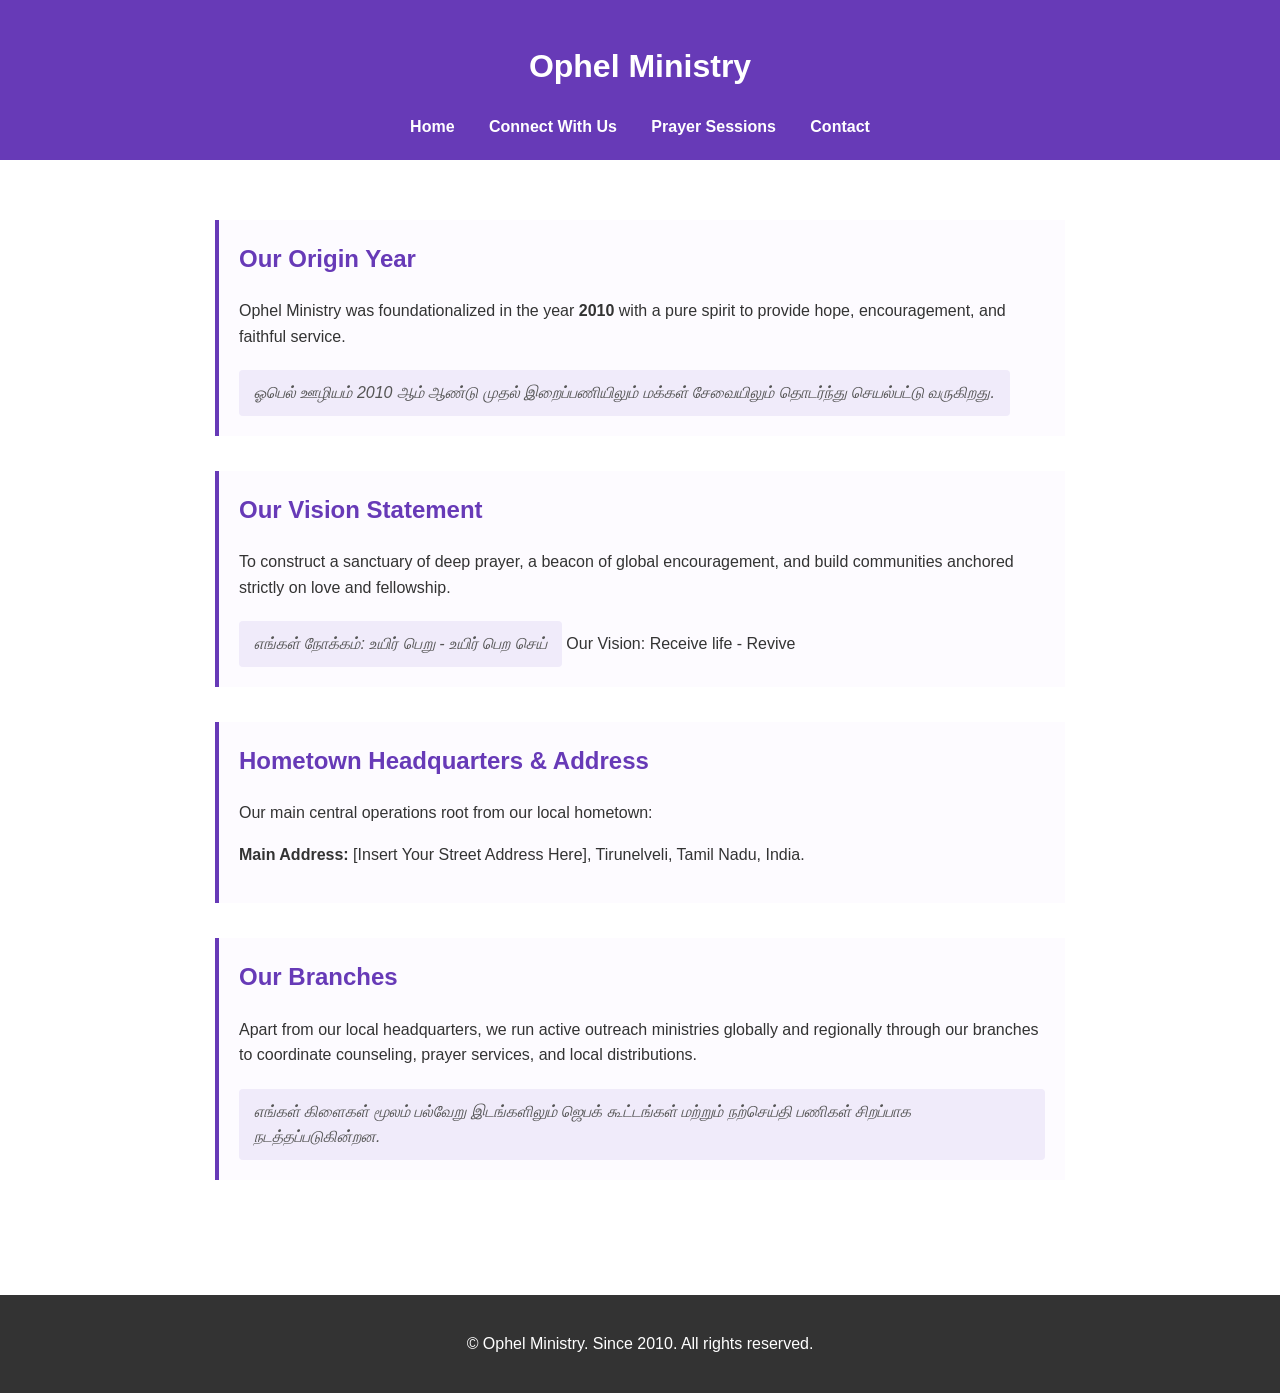
==== About.html @ 7c68d787 "Update About.html" ====
<!DOCTYPE html>
<html lang="en">
<head>
    <meta charset="UTF-8">
    <meta name="viewport" content="width=device-width, initial-scale=1.0">
    <title>About Us - Ophel Ministry</title>
    <style>
        body { font-family: 'Segoe UI', Arial, sans-serif; line-height: 1.6; margin: 0; padding: 0; color: #333; background: #fff; }
        header { background: #673ab7; color: #fff; padding: 20px; text-align: center; }
        nav a { color: #fff; margin: 0 15px; text-decoration: none; font-weight: bold; }
        .container { max-width: 850px; margin: 40px auto; padding: 20px; }
        .section-block { margin-bottom: 35px; padding: 20px; border-left: 4px solid #673ab7; background: #fdfbff; }
        h2 { color: #673ab7; margin-top: 0; }
        .tamil-text { font-family: 'Noto Sans Tamil', 'Arial Unicode MS', sans-serif; color: #555; background: #f0ebfa; padding: 10px 15px; border-radius: 4px; font-style: italic; display: inline-block; margin-top: 5px; }
        footer { text-align: center; padding: 20px; background: #333; color: #fff; margin-top: 60px; }
    </style>
</head>
<body>

    <header>
        <h1>Ophel Ministry</h1>
        <nav>
            <a href="index.html">Home</a>
            <a href="connect.html">Connect With Us</a>
            <a href="prayer.html">Prayer Sessions</a>
            <a href="contact.html">Contact</a>
        </nav>
    </header>

    <div class="container">
        <div class="section-block">
            <h2>Our Origin Year</h2>
            <p>Ophel Ministry was foundationalized in the year <strong>2010</strong> with a pure spirit to provide hope, encouragement, and faithful service.</p>
            <span class="tamil-text">ஓபெல் ஊழியம் 2010 ஆம் ஆண்டு முதல் இறைப்பணியிலும் மக்கள் சேவையிலும் தொடர்ந்து செயல்பட்டு வருகிறது.</span>
        </div>

        <div class="section-block">
            <h2>Our Vision Statement</h2>
            <p>To construct a sanctuary of deep prayer, a beacon of global encouragement, and build communities anchored strictly on love and fellowship.</p>
            <span class="tamil-text">எங்கள் நோக்கம்: உயிர் பெறு - உயிர் பெற செய்</span>
            <span class="Eng-text">Our Vision: Receive life - Revive</span>
        </div>

        <div class="section-block">
            <h2>Hometown Headquarters & Address</h2>
            <p>Our main central operations root from our local hometown:</p>
            <p><strong>Main Address:</strong> [Insert Your Street Address Here], Tirunelveli, Tamil Nadu, India.</p>
        </div>

        <div class="section-block">
            <h2>Our Branches</h2>
            <p>Apart from our local headquarters, we run active outreach ministries globally and regionally through our branches to coordinate counseling, prayer services, and local distributions.</p>
            <span class="tamil-text">எங்கள் கிளைகள் மூலம் பல்வேறு இடங்களிலும் ஜெபக் கூட்டங்கள் மற்றும் நற்செய்தி பணிகள் சிறப்பாக நடத்தப்படுகின்றன.</span>
        </div>
    </div>

    <footer>
        <p>&copy; Ophel Ministry. Since 2010. All rights reserved.</p>
    </footer>

</body>
</html>
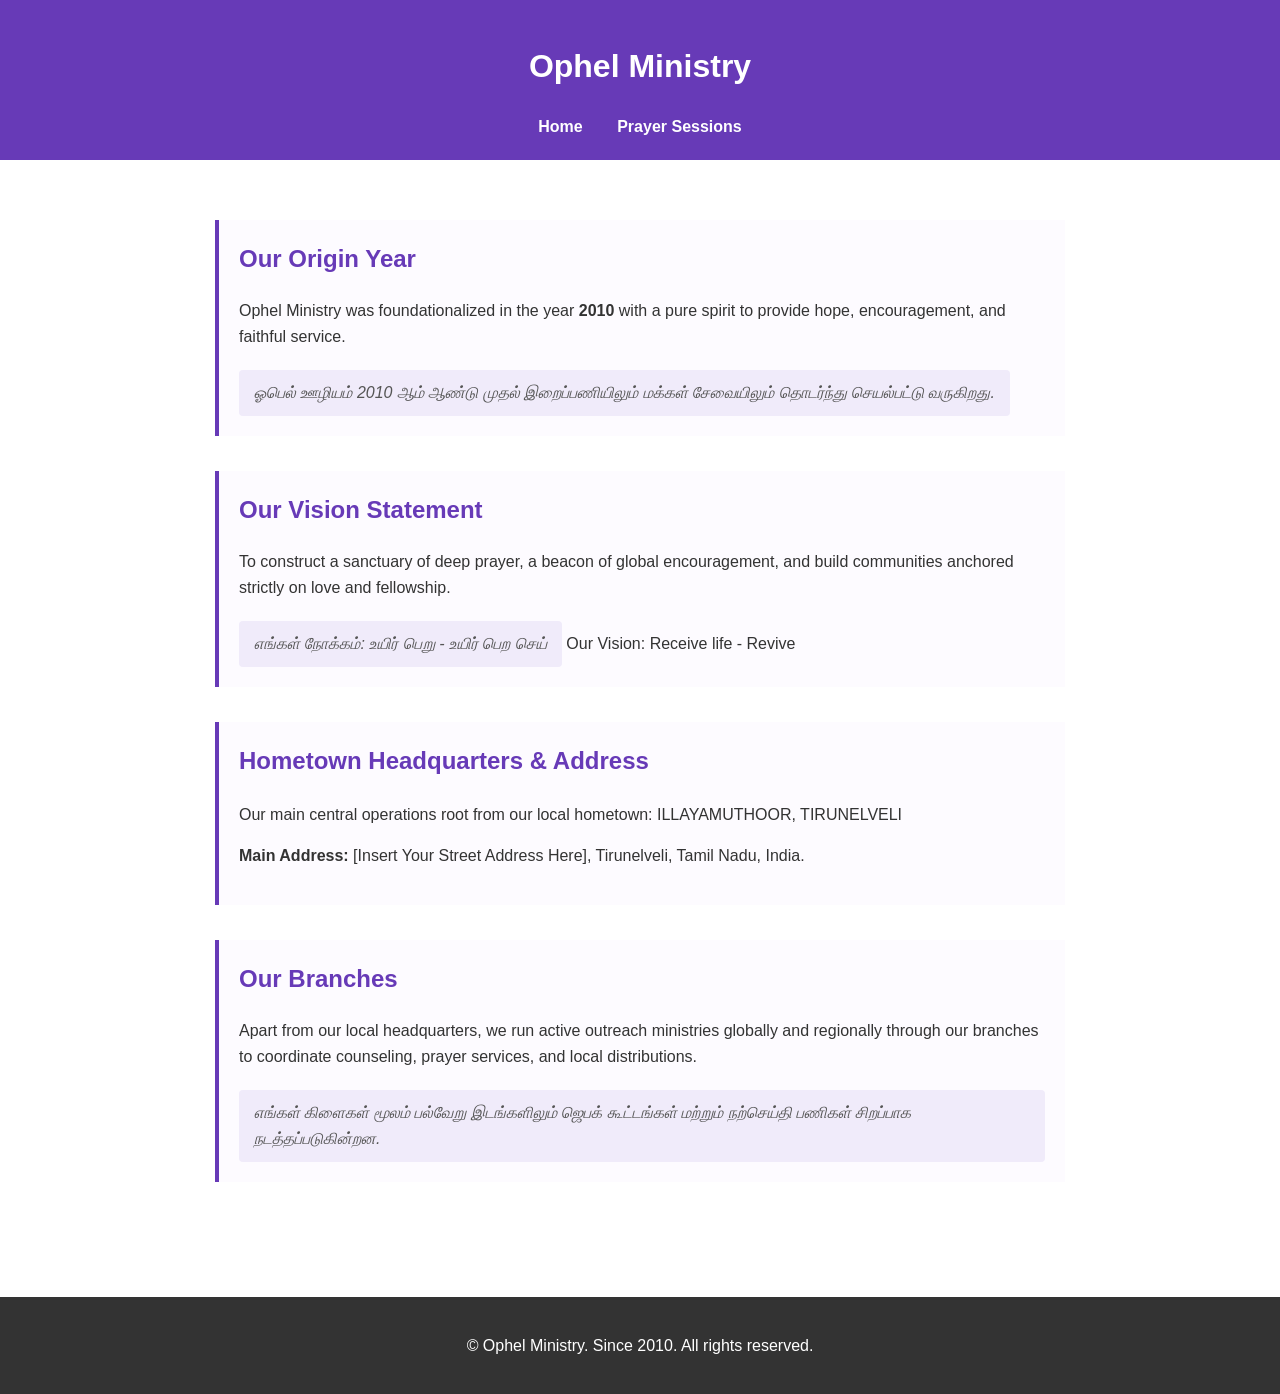
==== commit 60961d74: "Update About.html" ====
--- a/About.html
+++ b/About.html
@@ -21,9 +21,8 @@
         <h1>Ophel Ministry</h1>
         <nav>
             <a href="index.html">Home</a>
-            <a href="connect.html">Connect With Us</a>
+        
             <a href="prayer.html">Prayer Sessions</a>
-            <a href="contact.html">Contact</a>
         </nav>
     </header>
 
@@ -43,7 +42,8 @@
 
         <div class="section-block">
             <h2>Hometown Headquarters & Address</h2>
-            <p>Our main central operations root from our local hometown:</p>
+            <h1></h1>
+            <p>Our main central operations root from our local hometown: ILLAYAMUTHOOR, TIRUNELVELI</p>
             <p><strong>Main Address:</strong> [Insert Your Street Address Here], Tirunelveli, Tamil Nadu, India.</p>
         </div>
 
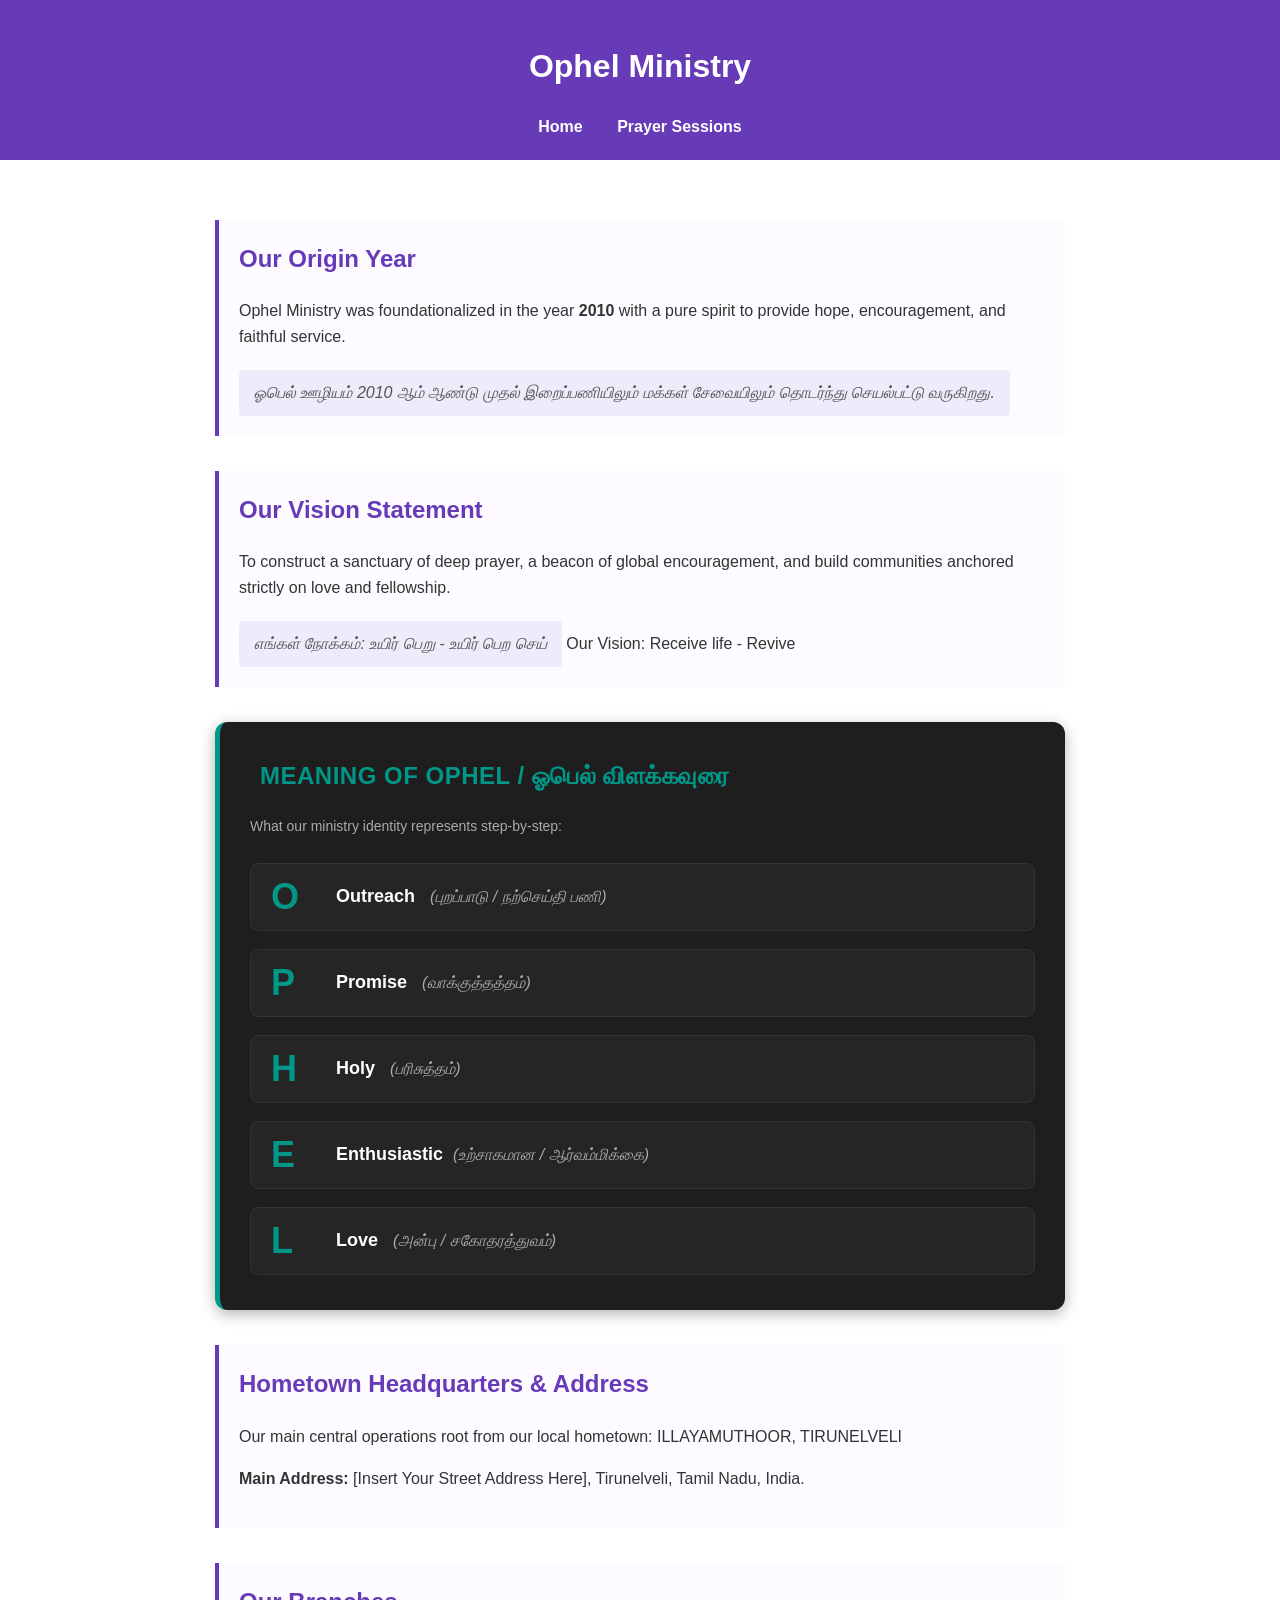
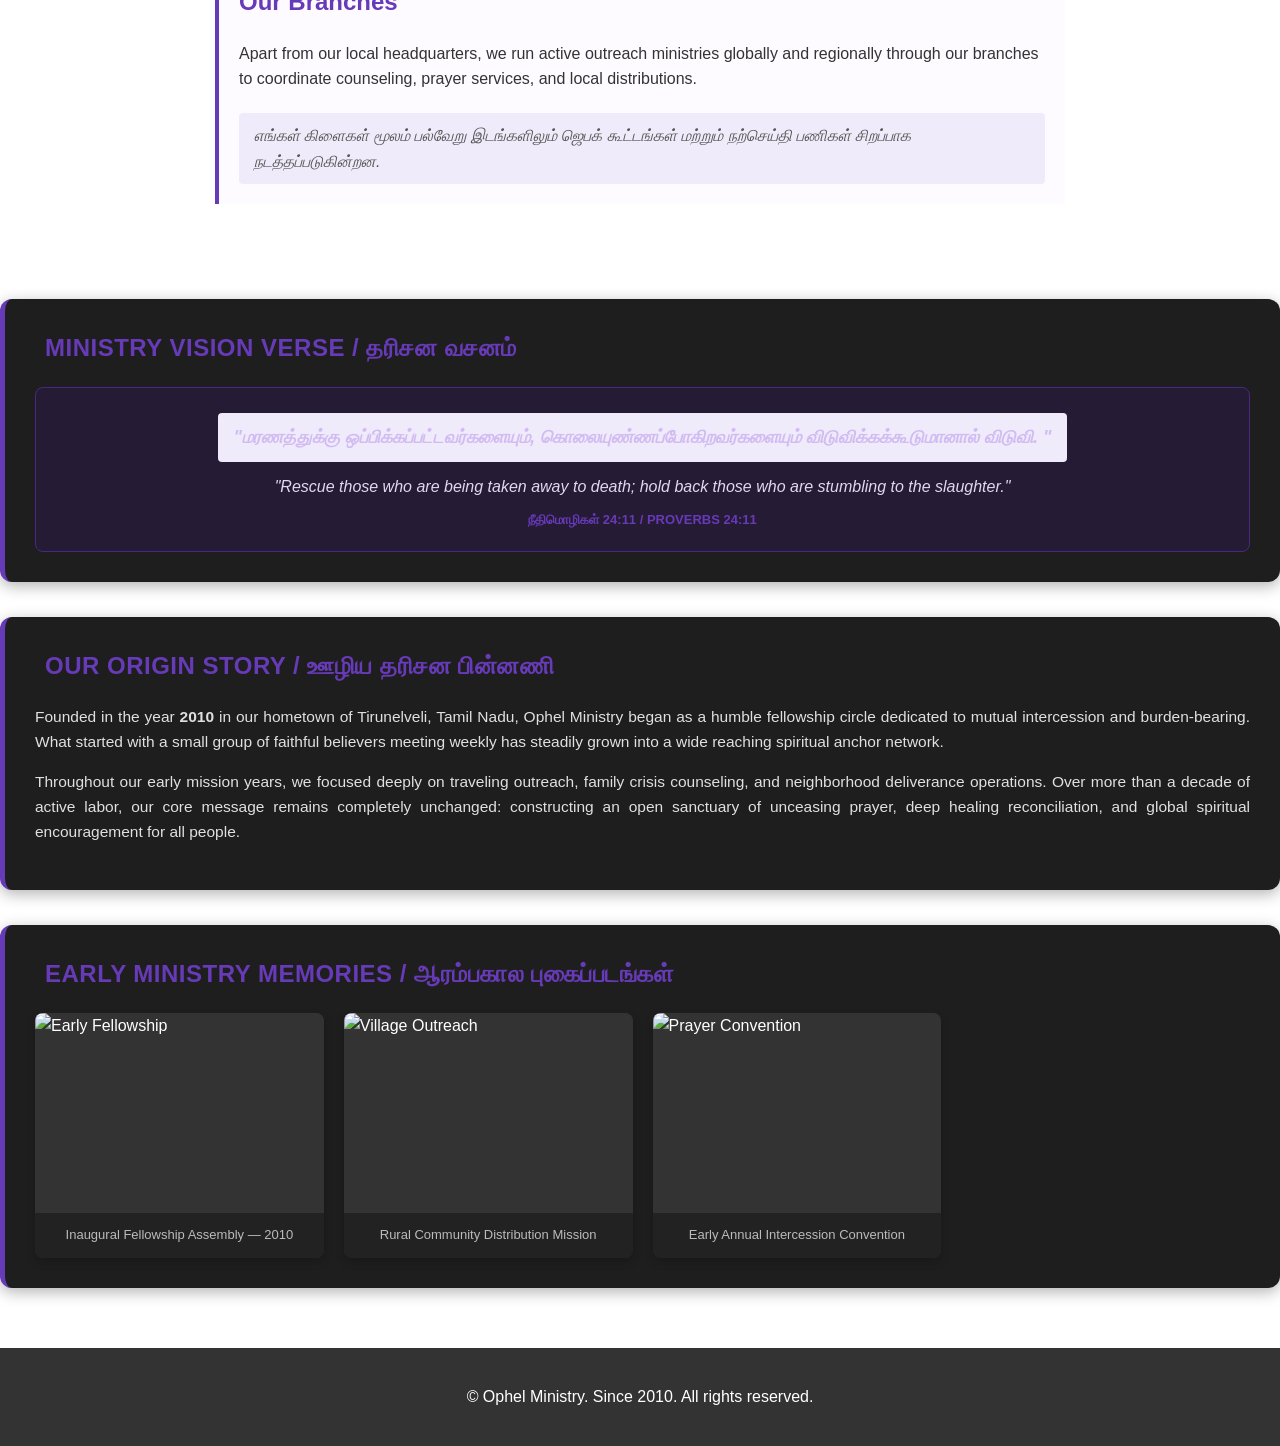
==== commit e1bbda4d: "Update About.html" ====
--- a/About.html
+++ b/About.html
@@ -21,7 +21,6 @@
         <h1>Ophel Ministry</h1>
         <nav>
             <a href="index.html">Home</a>
-        
             <a href="prayer.html">Prayer Sessions</a>
         </nav>
     </header>
@@ -39,6 +38,110 @@
             <span class="tamil-text">எங்கள் நோக்கம்: உயிர் பெறு - உயிர் பெற செய்</span>
             <span class="Eng-text">Our Vision: Receive life - Revive</span>
         </div>
+        <!-- ================= ADDITIONAL CONTENT: OPHEL ACRONYM BREAKDOWN ================= -->
+<style>
+    .ophel-acronym-section {
+        background: #1e1e1e;
+        padding: 35px 30px;
+        border-radius: 12px;
+        margin: 35px 0;
+        border-left: 5px solid #009688; /* Fresh teal highlight border */
+        box-shadow: 0 4px 15px rgba(0,0,0,0.3);
+        font-family: 'Segoe UI', Tahoma, Geneva, Verdana, sans-serif;
+        color: #fff;
+    }
+    .ophel-acronym-section h2 {
+        margin-top: 0;
+        color: #009688;
+        font-size: 24px;
+        text-transform: uppercase;
+        letter-spacing: 0.5px;
+        display: flex;
+        align-items: center;
+        gap: 10px;
+    }
+    .acronym-container {
+        margin-top: 25px;
+        display: flex;
+        flex-direction: column;
+        gap: 18px;
+    }
+    .acronym-row {
+        display: flex;
+        align-items: center;
+        background: #252525;
+        padding: 15px 20px;
+        border-radius: 8px;
+        transition: transform 0.2s ease, background 0.2s ease;
+        border: 1px solid #333;
+    }
+    .acronym-row:hover {
+        transform: translateX(5px); /* Elegant slide-right on hover */
+        background: #2a2a2a;
+        border-color: #009688;
+    }
+    .acronym-letter {
+        font-size: 36px;
+        font-weight: 900;
+        color: #009688;
+        min-width: 50px;
+        line-height: 1;
+    }
+    .acronym-meaning {
+        font-size: 18px;
+        font-weight: 700;
+        color: #ffffff;
+        margin-left: 15px;
+    }
+    .acronym-tamil {
+        font-size: 16px;
+        color: #aaa;
+        font-weight: 500;
+        margin-left: 10px;
+        font-style: italic;
+    }
+</style>
+
+<div class="ophel-acronym-section">
+    <h2><i class="fa-solid fa-arrow-down-a-z"></i> Meaning of OPHEL / ஓபெல் விளக்கவுரை</h2>
+    <p style="color: #aaa; font-size: 14px; margin-bottom: 5px;">What our ministry identity represents step-by-step:</p>
+    
+    <div class="acronym-container">
+        
+        <!-- O - OUTREACH -->
+        <div class="acronym-row">
+            <span class="acronym-letter">O</span>
+            <span class="acronym-meaning">Outreach <span class="acronym-tamil">(புறப்பாடு / நற்செய்தி பணி)</span></span>
+        </div>
+
+        <!-- P - PRAYER -->
+        <div class="acronym-row">
+            <span class="acronym-letter">P</span>
+            <span class="acronym-meaning">Promise <span class="acronym-tamil">(வாக்குத்தத்தம்)</span></span>
+        </div>
+
+        <!-- H - HEALING -->
+        <div class="acronym-row">
+            <span class="acronym-letter">H</span>
+            <span class="acronym-meaning">Holy <span class="acronym-tamil">(பரிசுத்தம்)</span></span>
+        </div>
+
+        <!-- E - ENCOURAGEMENT -->
+        <div class="acronym-row">
+            <span class="acronym-letter">E</span>
+            <span class="acronym-meaning">Enthusiastic<span class="acronym-tamil">(உற்சாகமான / ஆர்வம்மிக்கை)</span></span>
+        </div>
+
+        <!-- L - LOVE -->
+        <div class="acronym-row">
+            <span class="acronym-letter">L</span>
+            <span class="acronym-meaning">Love <span class="acronym-tamil">(அன்பு / சகோதரத்துவம்)</span></span>
+        </div>
+
+    </div>
+</div>
+<!-- ================= END OF OPHEL ACRONYM BREAKDOWN ================= -->
+
 
         <div class="section-block">
             <h2>Hometown Headquarters & Address</h2>
@@ -53,6 +156,65 @@
             <span class="tamil-text">எங்கள் கிளைகள் மூலம் பல்வேறு இடங்களிலும் ஜெபக் கூட்டங்கள் மற்றும் நற்செய்தி பணிகள் சிறப்பாக நடத்தப்படுகின்றன.</span>
         </div>
     </div>
+    
+<!-- ================= ADDITIONAL CONTENT: VISION VERSE, STORY, & GALLERY ================= -->
+<!-- Font Awesome Link (Safe to add if not already in your <head>) -->
+<link rel="stylesheet" href="https://cloudflare.com">
+
+<style>
+    .add-card-section { background: #1e1e1e; padding: 30px; border-radius: 12px; margin: 35px 0; border-left: 5px solid #673ab7; box-shadow: 0 4px 15px rgba(0,0,0,0.3); font-family: 'Segoe UI', Tahoma, Geneva, Verdana, sans-serif; color: #fff; }
+    .add-card-section h2 { margin-top: 0; color: #673ab7; font-size: 24px; text-transform: uppercase; letter-spacing: 0.5px; display: flex; align-items: center; gap: 10px; }
+    .add-verse-box { background: #251b35; border: 1px solid #4a2880; border-radius: 8px; padding: 20px; margin-top: 15px; text-align: center; }
+    .add-verse-box .tamil-text { font-size: 18px; font-weight: 600; color: #d1bbf2; margin-bottom: 12px; line-height: 1.6; }
+    .add-verse-box .english-text { font-size: 16px; font-style: italic; color: #e1d8ef; }
+    .add-verse-reference { display: block; font-size: 13px; font-weight: bold; color: #673ab7; margin-top: 10px; text-transform: uppercase; }
+    .add-origin-story { color: #e0e0e0; font-size: 15.5px; text-align: justify; line-height: 1.6; }
+    .add-photo-gallery { display: grid; grid-template-columns: repeat(auto-fill, minmax(250px, 1fr)); gap: 20px; margin-top: 20px; }
+    .add-photo-card { background: #2a2a2a; border-radius: 8px; overflow: hidden; box-shadow: 0 4px 10px rgba(0,0,0,0.2); transition: transform 0.3s ease; }
+    .add-photo-card:hover { transform: scale(1.03); }
+    .add-photo-card img { width: 100%; height: 200px; object-fit: cover; display: block; background: #333; border: 0; }
+    .add-photo-caption { padding: 12px; font-size: 13px; color: #bbb; text-align: center; font-weight: 500; background: #222; }
+</style>
+
+<!-- 1. ADDED VISION VERSE -->
+<div class="add-card-section">
+    <h2><i class="fa-solid fa-book-bible"></i> Ministry Vision Verse / தரிசன வசனம்</h2>
+    <div class="add-verse-box">
+        <div class="tamil-text">"மரணத்துக்கு ஒப்பிக்கப்பட்டவர்களையும், கொலையுண்ணப்போகிறவர்களையும் விடுவிக்கக்கூடுமானால் விடுவி. "</div>
+        <div class="english-text">"Rescue those who are being taken away to death;
+    hold back those who are stumbling to the slaughter."</div>
+        <span class="add-verse-reference">நீதிமொழிகள் 24:11 / Proverbs 24:11</span>
+    </div>
+</div>
+
+<!-- 2. ADDED ORIGIN STORY -->
+<div class="add-card-section">
+    <h2><i class="fa-solid fa-hourglass-start"></i> Our Origin Story / ஊழிய தரிசன பின்னணி</h2>
+    <div class="add-origin-story">
+        <p>Founded in the year <strong>2010</strong> in our hometown of Tirunelveli, Tamil Nadu, Ophel Ministry began as a humble fellowship circle dedicated to mutual intercession and burden-bearing. What started with a small group of faithful believers meeting weekly has steadily grown into a wide reaching spiritual anchor network.</p>
+        <p>Throughout our early mission years, we focused deeply on traveling outreach, family crisis counseling, and neighborhood deliverance operations. Over more than a decade of active labor, our core message remains completely unchanged: constructing an open sanctuary of unceasing prayer, deep healing reconciliation, and global spiritual encouragement for all people.</p>
+    </div>
+</div>
+
+<!-- 3. ADDED PHOTO GALLERY -->
+<div class="add-card-section">
+    <h2><i class="fa-solid fa-images"></i> Early Ministry Memories / ஆரம்பகால புகைப்படங்கள்</h2>
+    <div class="add-photo-gallery">
+        <div class="add-photo-card">
+            <img src="images/early-fellowship-1.jpg" alt="Early Fellowship">
+            <div class="add-photo-caption">Inaugural Fellowship Assembly — 2010</div>
+        </div>
+        <div class="add-photo-card">
+            <img src="images/village-outreach.jpg" alt="Village Outreach">
+            <div class="add-photo-caption">Rural Community Distribution Mission</div>
+        </div>
+        <div class="add-photo-card">
+            <img src="images/prayer-convention.jpg" alt="Prayer Convention">
+            <div class="add-photo-caption">Early Annual Intercession Convention</div>
+        </div>
+    </div>
+</div>
+<!-- ================= END OF ADDITIONAL CONTENT ================= -->
 
     <footer>
         <p>&copy; Ophel Ministry. Since 2010. All rights reserved.</p>
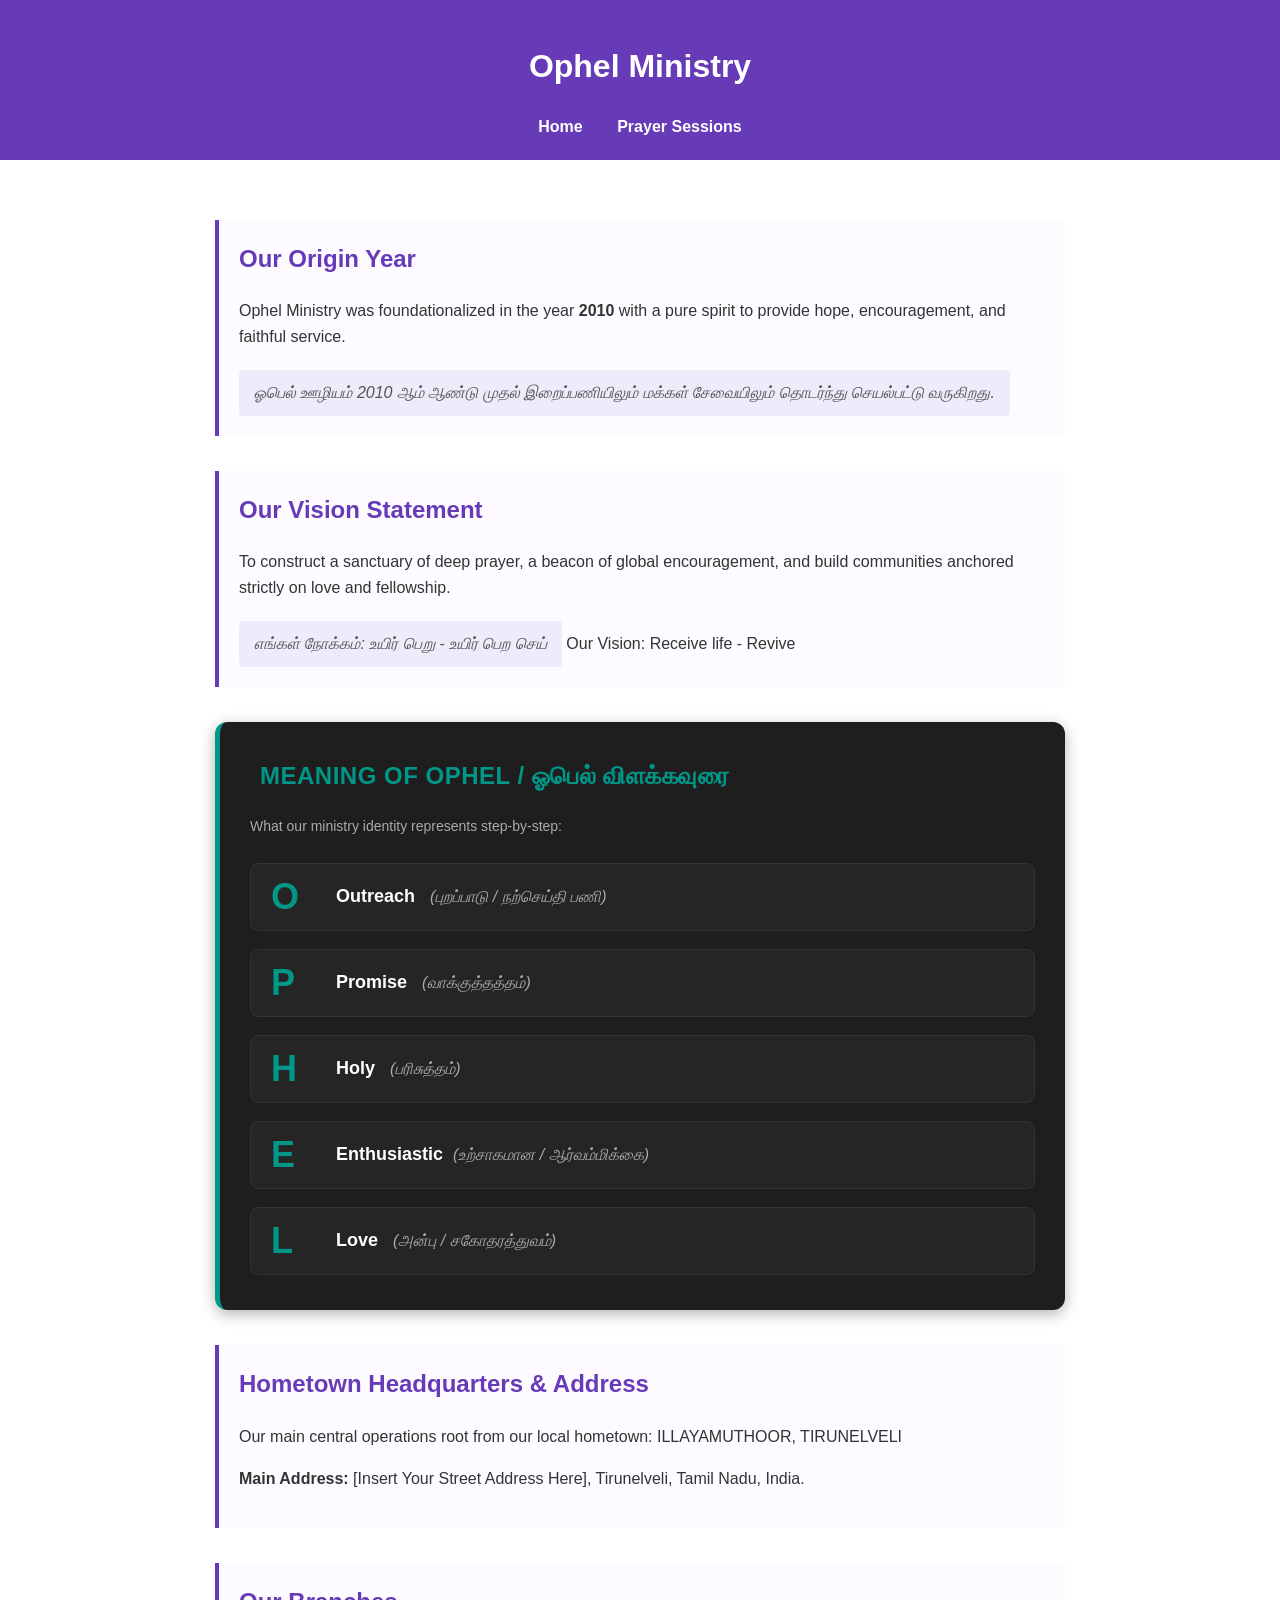
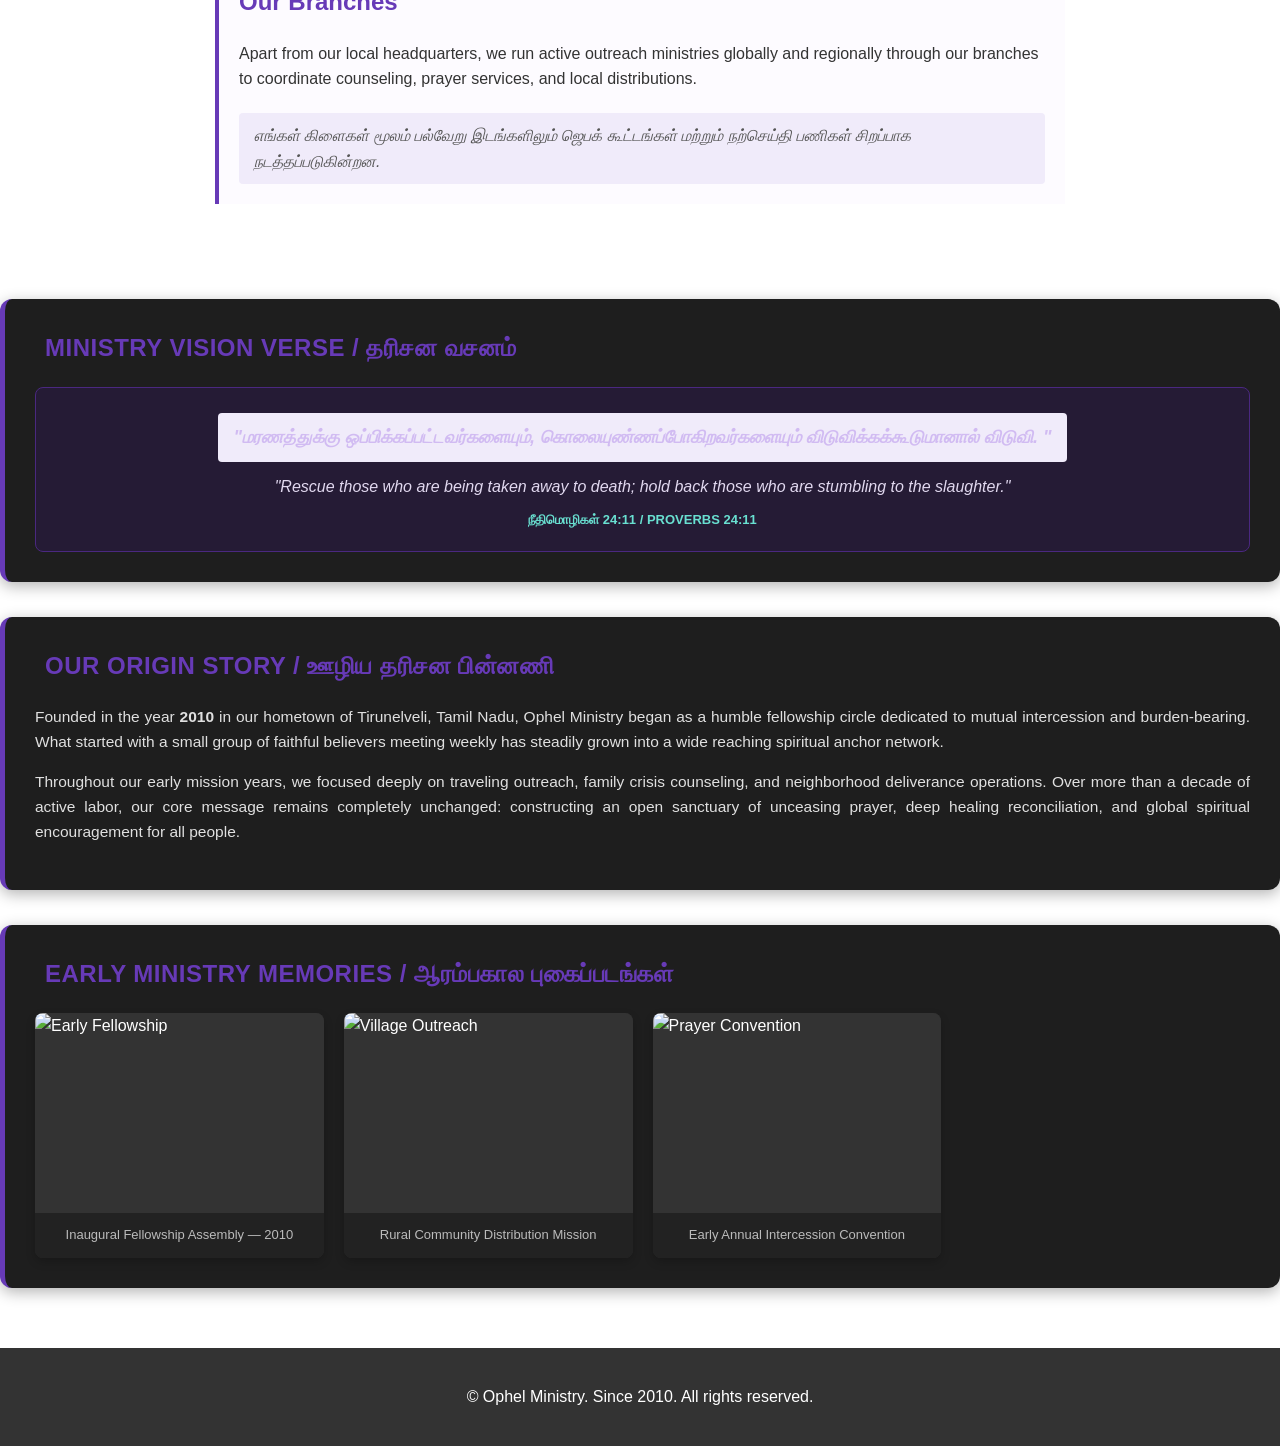
==== commit 464f4165: "Update About.html" ====
--- a/About.html
+++ b/About.html
@@ -167,7 +167,7 @@
     .add-verse-box { background: #251b35; border: 1px solid #4a2880; border-radius: 8px; padding: 20px; margin-top: 15px; text-align: center; }
     .add-verse-box .tamil-text { font-size: 18px; font-weight: 600; color: #d1bbf2; margin-bottom: 12px; line-height: 1.6; }
     .add-verse-box .english-text { font-size: 16px; font-style: italic; color: #e1d8ef; }
-    .add-verse-reference { display: block; font-size: 13px; font-weight: bold; color: #673ab7; margin-top: 10px; text-transform: uppercase; }
+    .add-verse-reference { display: block; font-size: 13px; font-weight: bold; color: #69e0d1; margin-top: 10px; text-transform: uppercase; }
     .add-origin-story { color: #e0e0e0; font-size: 15.5px; text-align: justify; line-height: 1.6; }
     .add-photo-gallery { display: grid; grid-template-columns: repeat(auto-fill, minmax(250px, 1fr)); gap: 20px; margin-top: 20px; }
     .add-photo-card { background: #2a2a2a; border-radius: 8px; overflow: hidden; box-shadow: 0 4px 10px rgba(0,0,0,0.2); transition: transform 0.3s ease; }
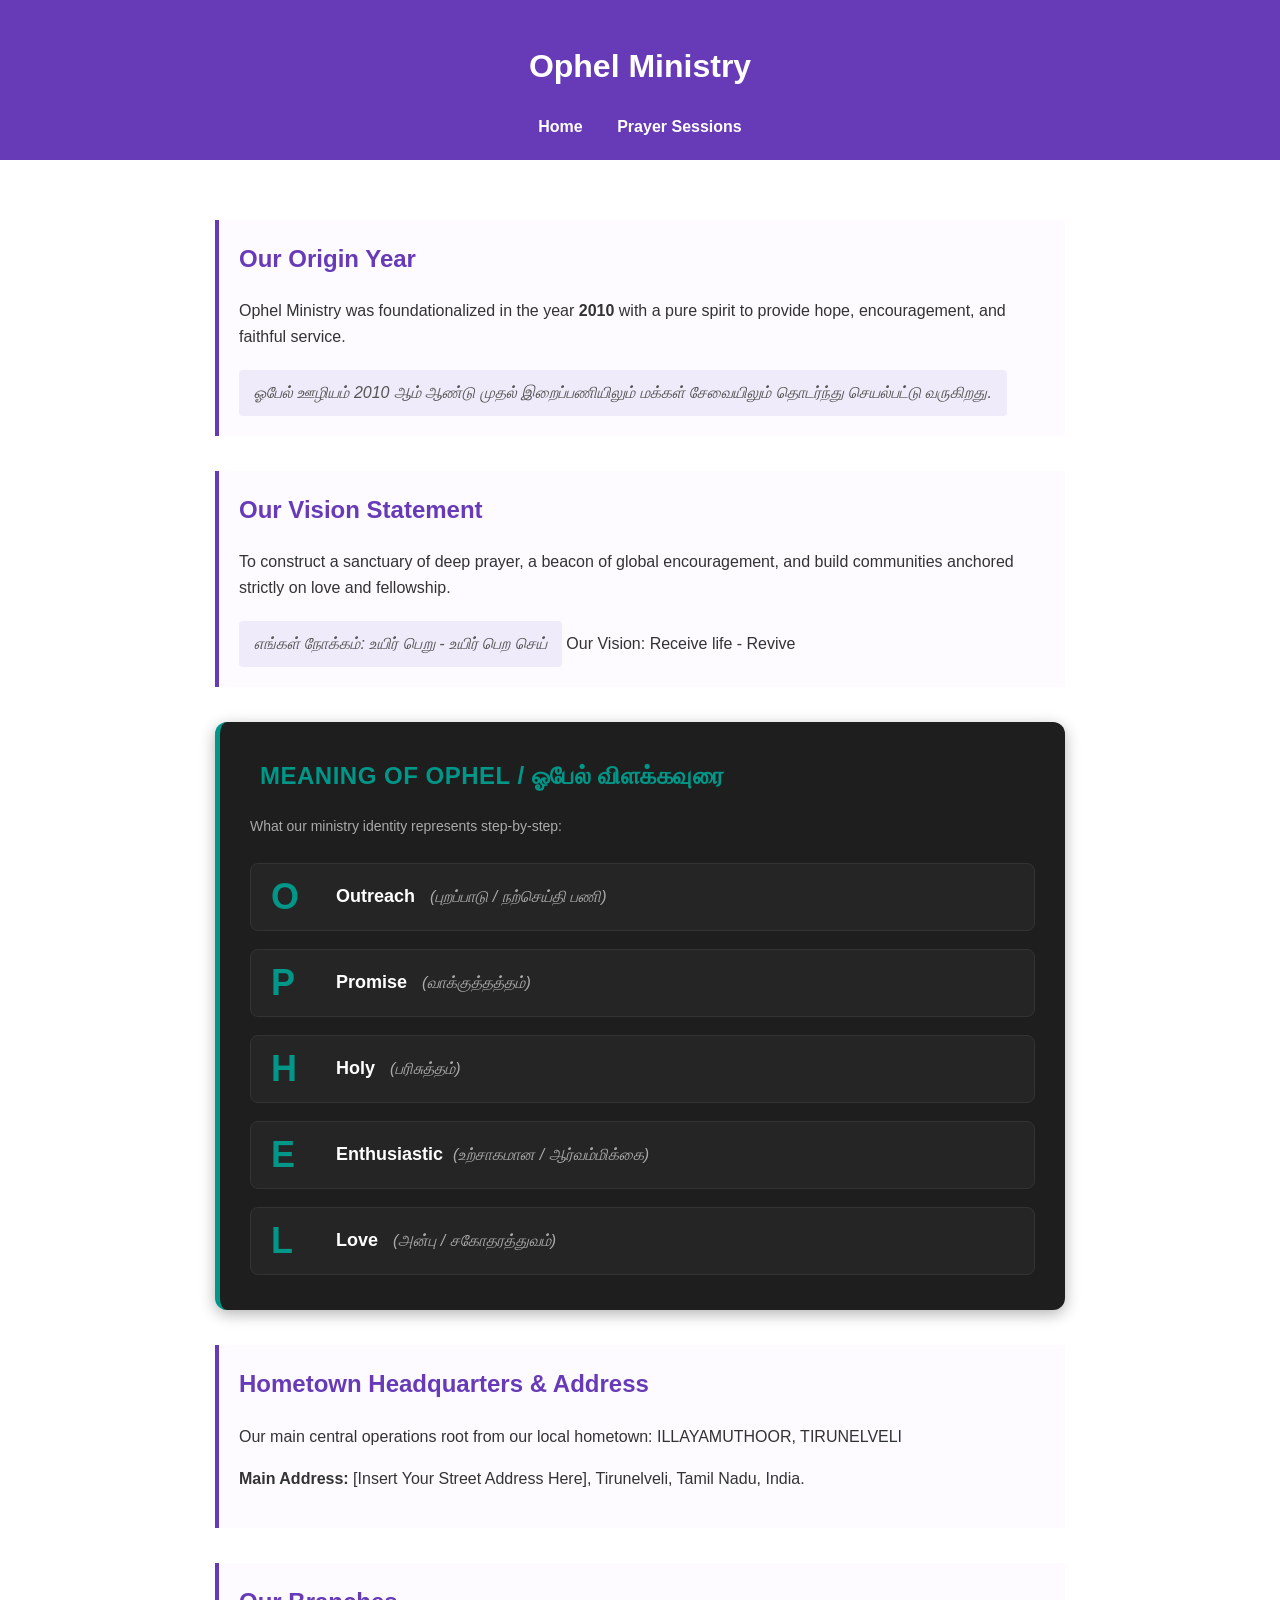
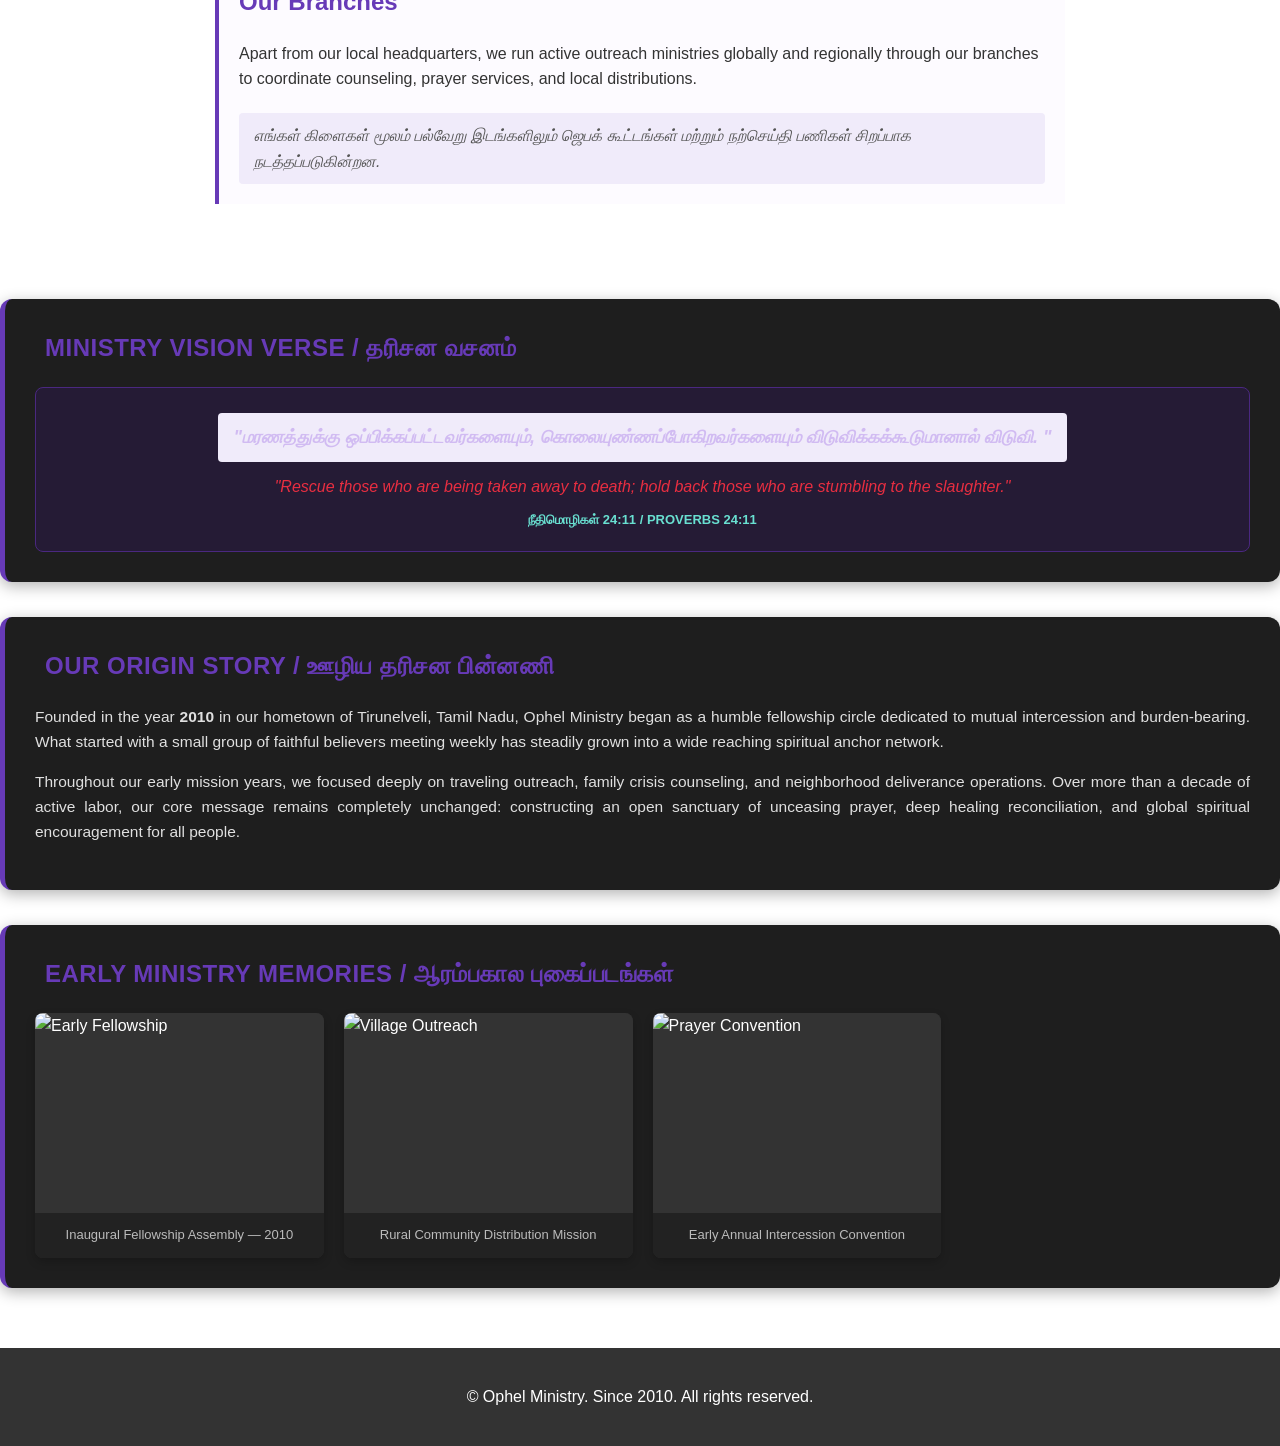
==== commit 5a2ae6dd: "Update About.html" ====
--- a/About.html
+++ b/About.html
@@ -29,7 +29,7 @@
         <div class="section-block">
             <h2>Our Origin Year</h2>
             <p>Ophel Ministry was foundationalized in the year <strong>2010</strong> with a pure spirit to provide hope, encouragement, and faithful service.</p>
-            <span class="tamil-text">ஓபெல் ஊழியம் 2010 ஆம் ஆண்டு முதல் இறைப்பணியிலும் மக்கள் சேவையிலும் தொடர்ந்து செயல்பட்டு வருகிறது.</span>
+            <span class="tamil-text">ஓபேல் ஊழியம் 2010 ஆம் ஆண்டு முதல் இறைப்பணியிலும் மக்கள் சேவையிலும் தொடர்ந்து செயல்பட்டு வருகிறது.</span>
         </div>
 
         <div class="section-block">
@@ -103,7 +103,7 @@
 </style>
 
 <div class="ophel-acronym-section">
-    <h2><i class="fa-solid fa-arrow-down-a-z"></i> Meaning of OPHEL / ஓபெல் விளக்கவுரை</h2>
+    <h2><i class="fa-solid fa-arrow-down-a-z"></i> Meaning of OPHEL / ஓபேல் விளக்கவுரை</h2>
     <p style="color: #aaa; font-size: 14px; margin-bottom: 5px;">What our ministry identity represents step-by-step:</p>
     
     <div class="acronym-container">
@@ -166,7 +166,7 @@
     .add-card-section h2 { margin-top: 0; color: #673ab7; font-size: 24px; text-transform: uppercase; letter-spacing: 0.5px; display: flex; align-items: center; gap: 10px; }
     .add-verse-box { background: #251b35; border: 1px solid #4a2880; border-radius: 8px; padding: 20px; margin-top: 15px; text-align: center; }
     .add-verse-box .tamil-text { font-size: 18px; font-weight: 600; color: #d1bbf2; margin-bottom: 12px; line-height: 1.6; }
-    .add-verse-box .english-text { font-size: 16px; font-style: italic; color: #e1d8ef; }
+    .add-verse-box .english-text { font-size: 16px; font-style: italic; color: #e82e41; }
     .add-verse-reference { display: block; font-size: 13px; font-weight: bold; color: #69e0d1; margin-top: 10px; text-transform: uppercase; }
     .add-origin-story { color: #e0e0e0; font-size: 15.5px; text-align: justify; line-height: 1.6; }
     .add-photo-gallery { display: grid; grid-template-columns: repeat(auto-fill, minmax(250px, 1fr)); gap: 20px; margin-top: 20px; }
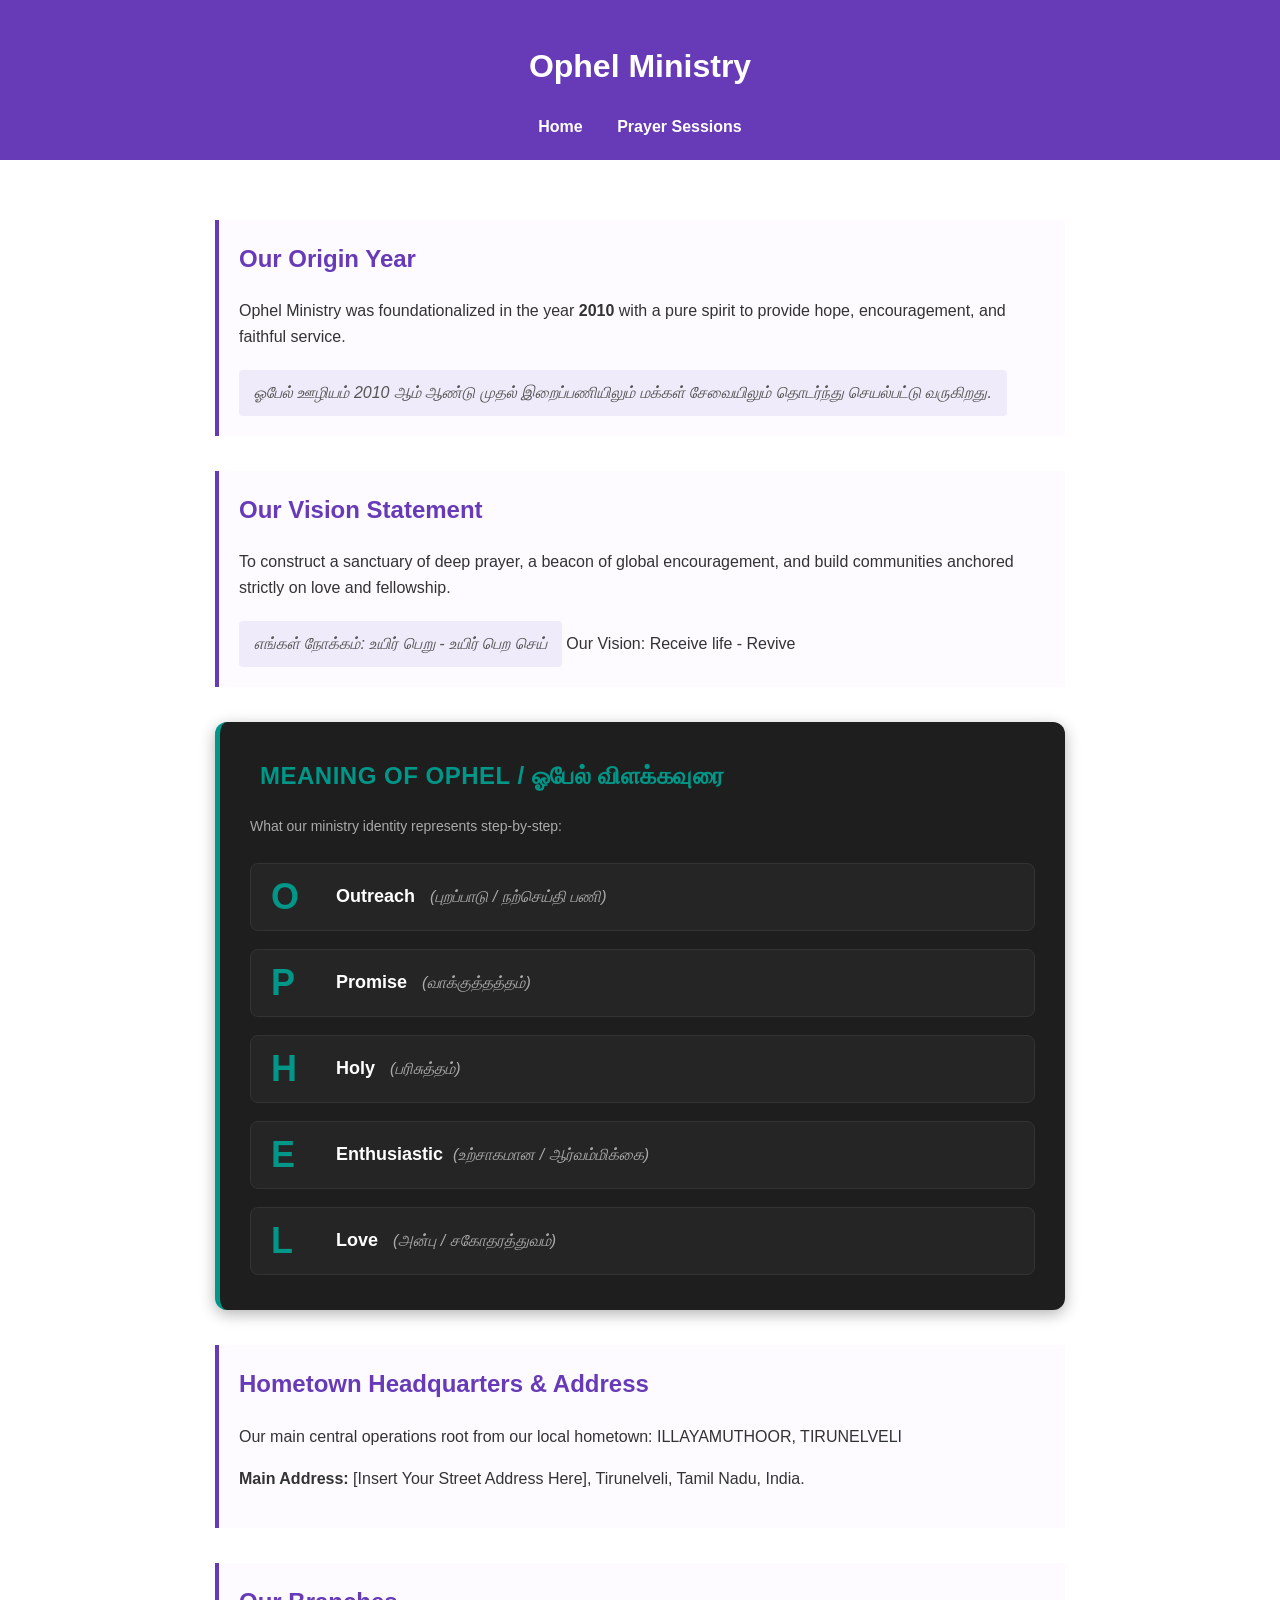
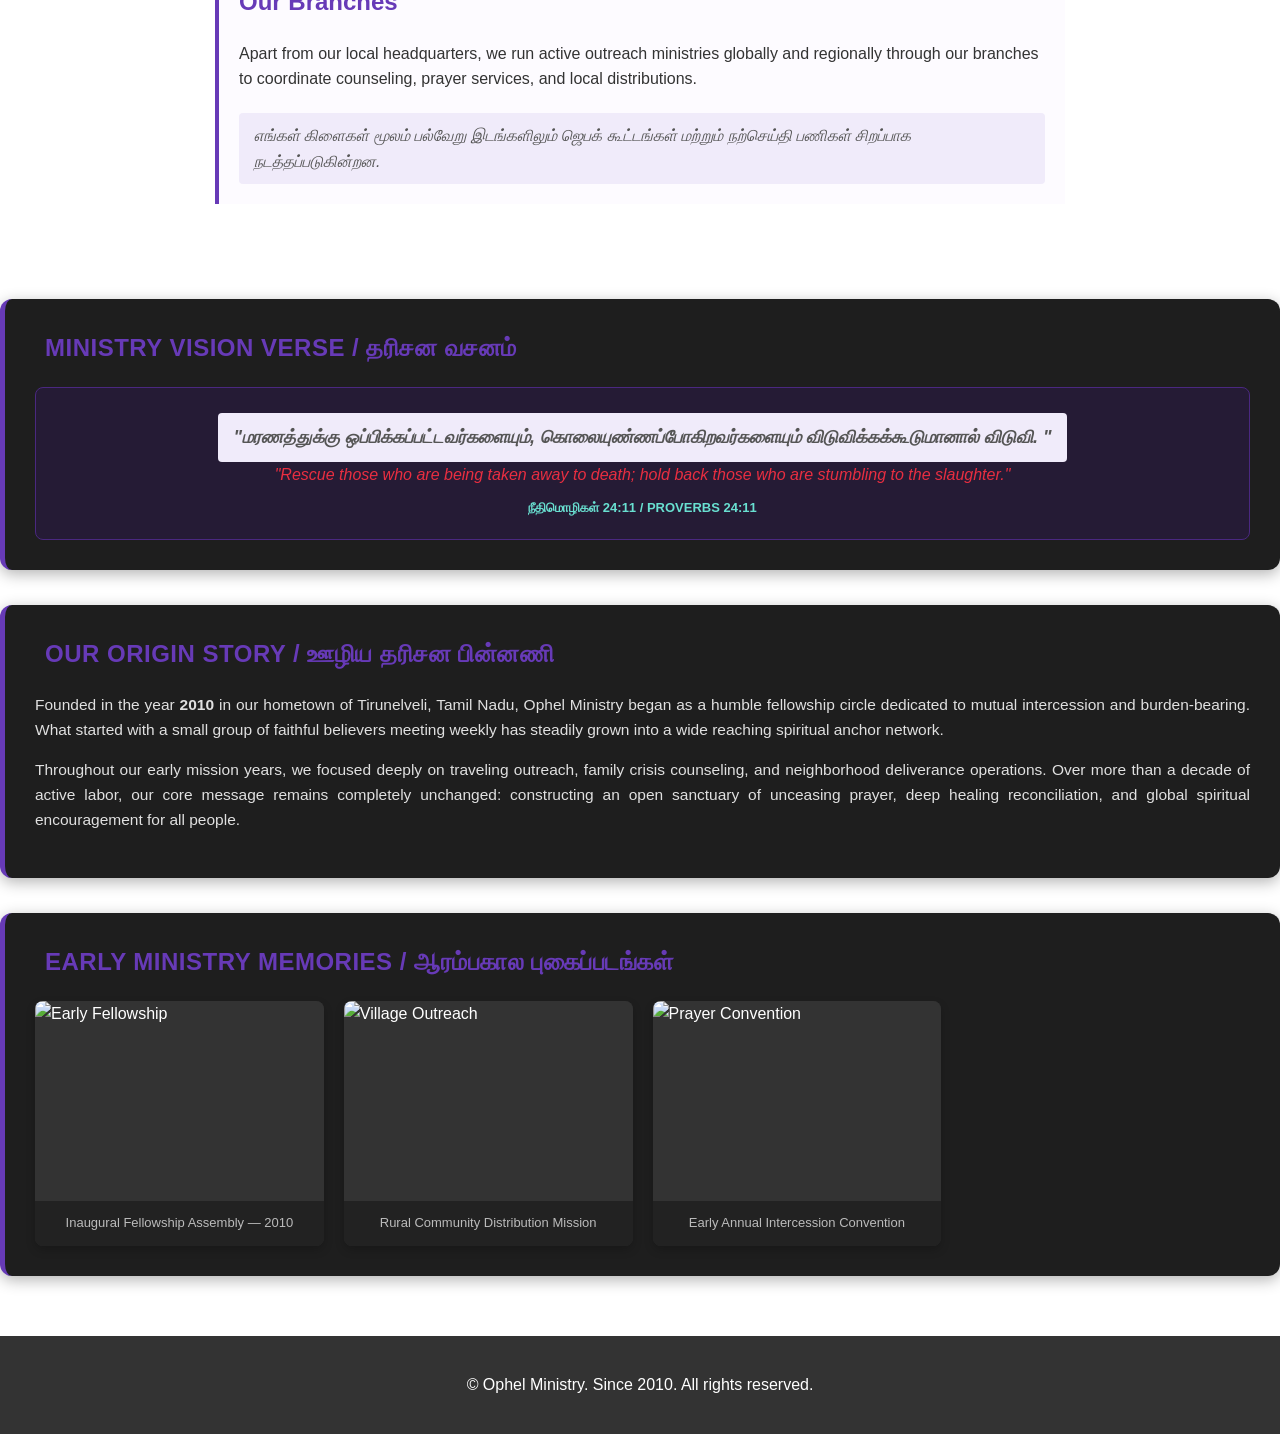
==== commit a6f477cc: "Fix color value for tamil-text in About.html Corrected color property for tamil-text class." ====
--- a/About.html
+++ b/About.html
@@ -165,7 +165,7 @@
     .add-card-section { background: #1e1e1e; padding: 30px; border-radius: 12px; margin: 35px 0; border-left: 5px solid #673ab7; box-shadow: 0 4px 15px rgba(0,0,0,0.3); font-family: 'Segoe UI', Tahoma, Geneva, Verdana, sans-serif; color: #fff; }
     .add-card-section h2 { margin-top: 0; color: #673ab7; font-size: 24px; text-transform: uppercase; letter-spacing: 0.5px; display: flex; align-items: center; gap: 10px; }
     .add-verse-box { background: #251b35; border: 1px solid #4a2880; border-radius: 8px; padding: 20px; margin-top: 15px; text-align: center; }
-    .add-verse-box .tamil-text { font-size: 18px; font-weight: 600; color: #d1bbf2; margin-bottom: 12px; line-height: 1.6; }
+    .add-verse-box .tamil-text { font-size: 18px; font-weight: 600; color: #e82e41 margin-bottom: 12px; line-height: 1.6; }
     .add-verse-box .english-text { font-size: 16px; font-style: italic; color: #e82e41; }
     .add-verse-reference { display: block; font-size: 13px; font-weight: bold; color: #69e0d1; margin-top: 10px; text-transform: uppercase; }
     .add-origin-story { color: #e0e0e0; font-size: 15.5px; text-align: justify; line-height: 1.6; }
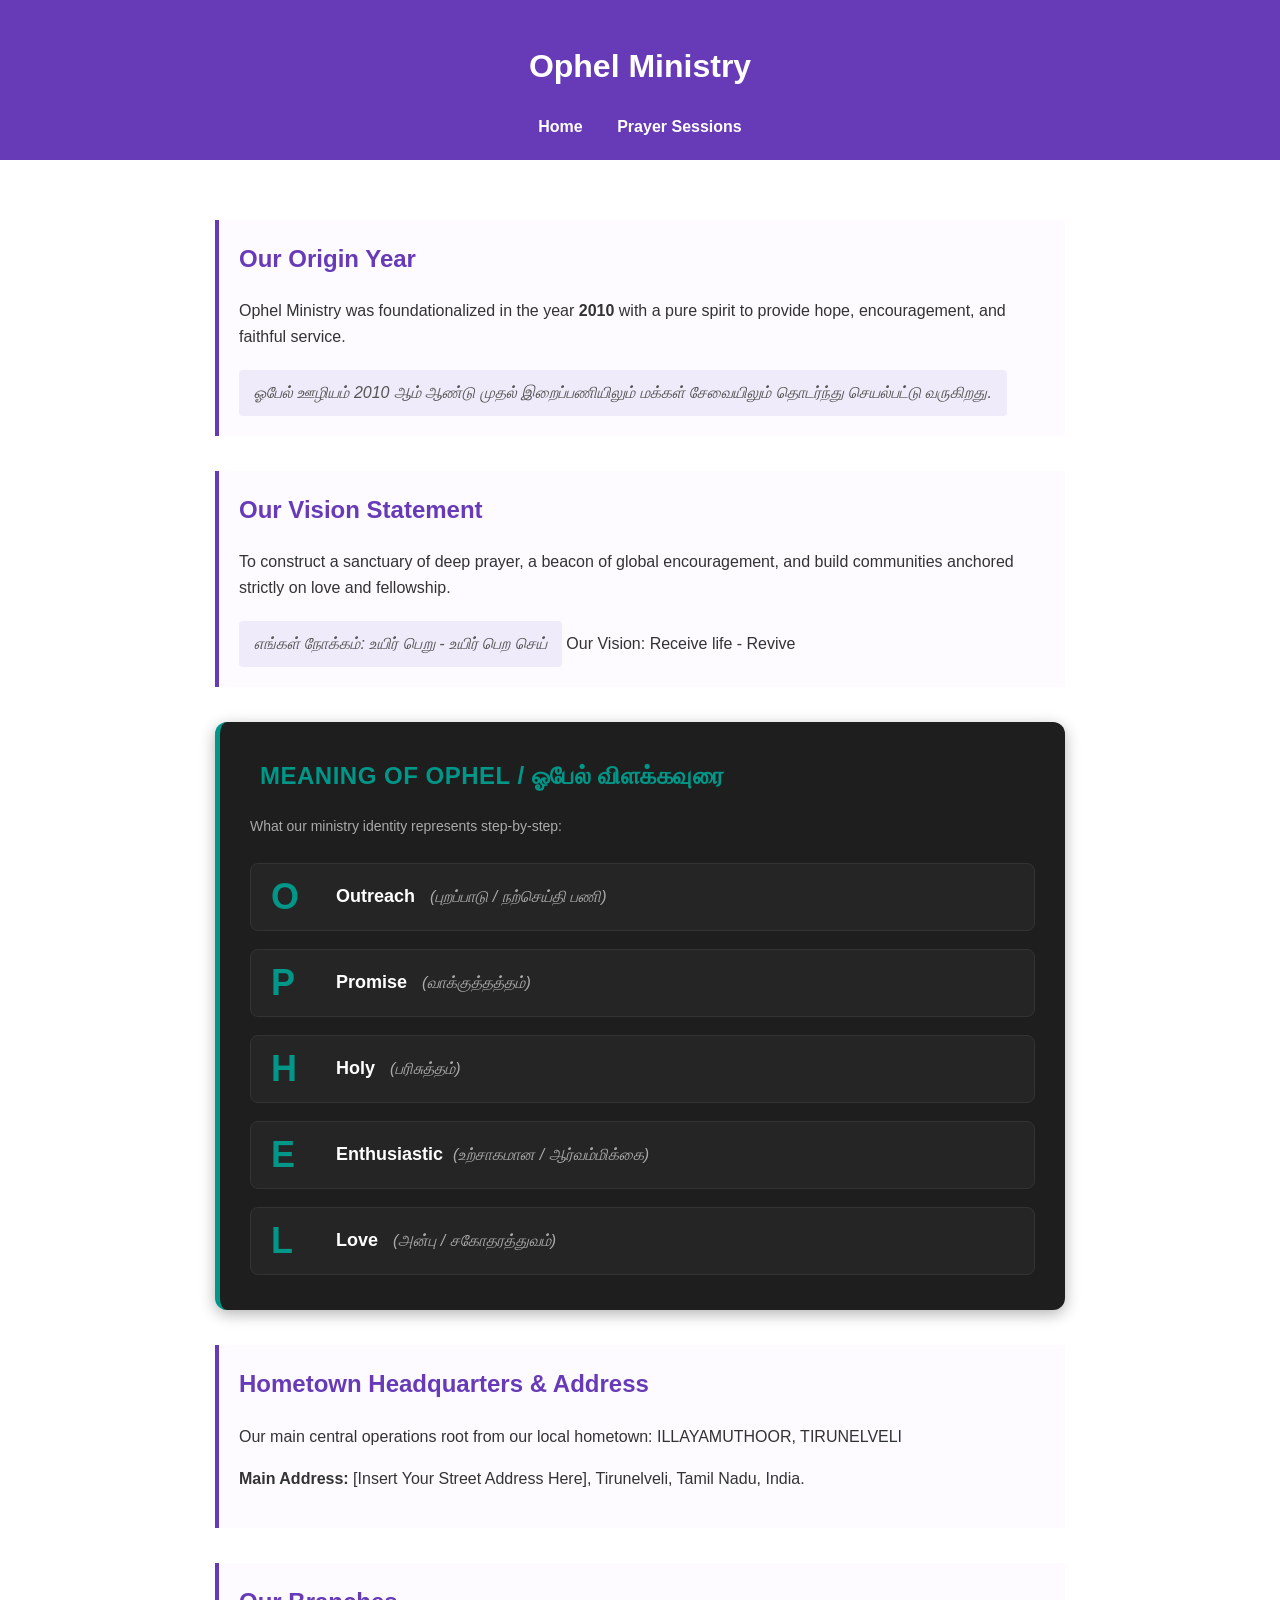
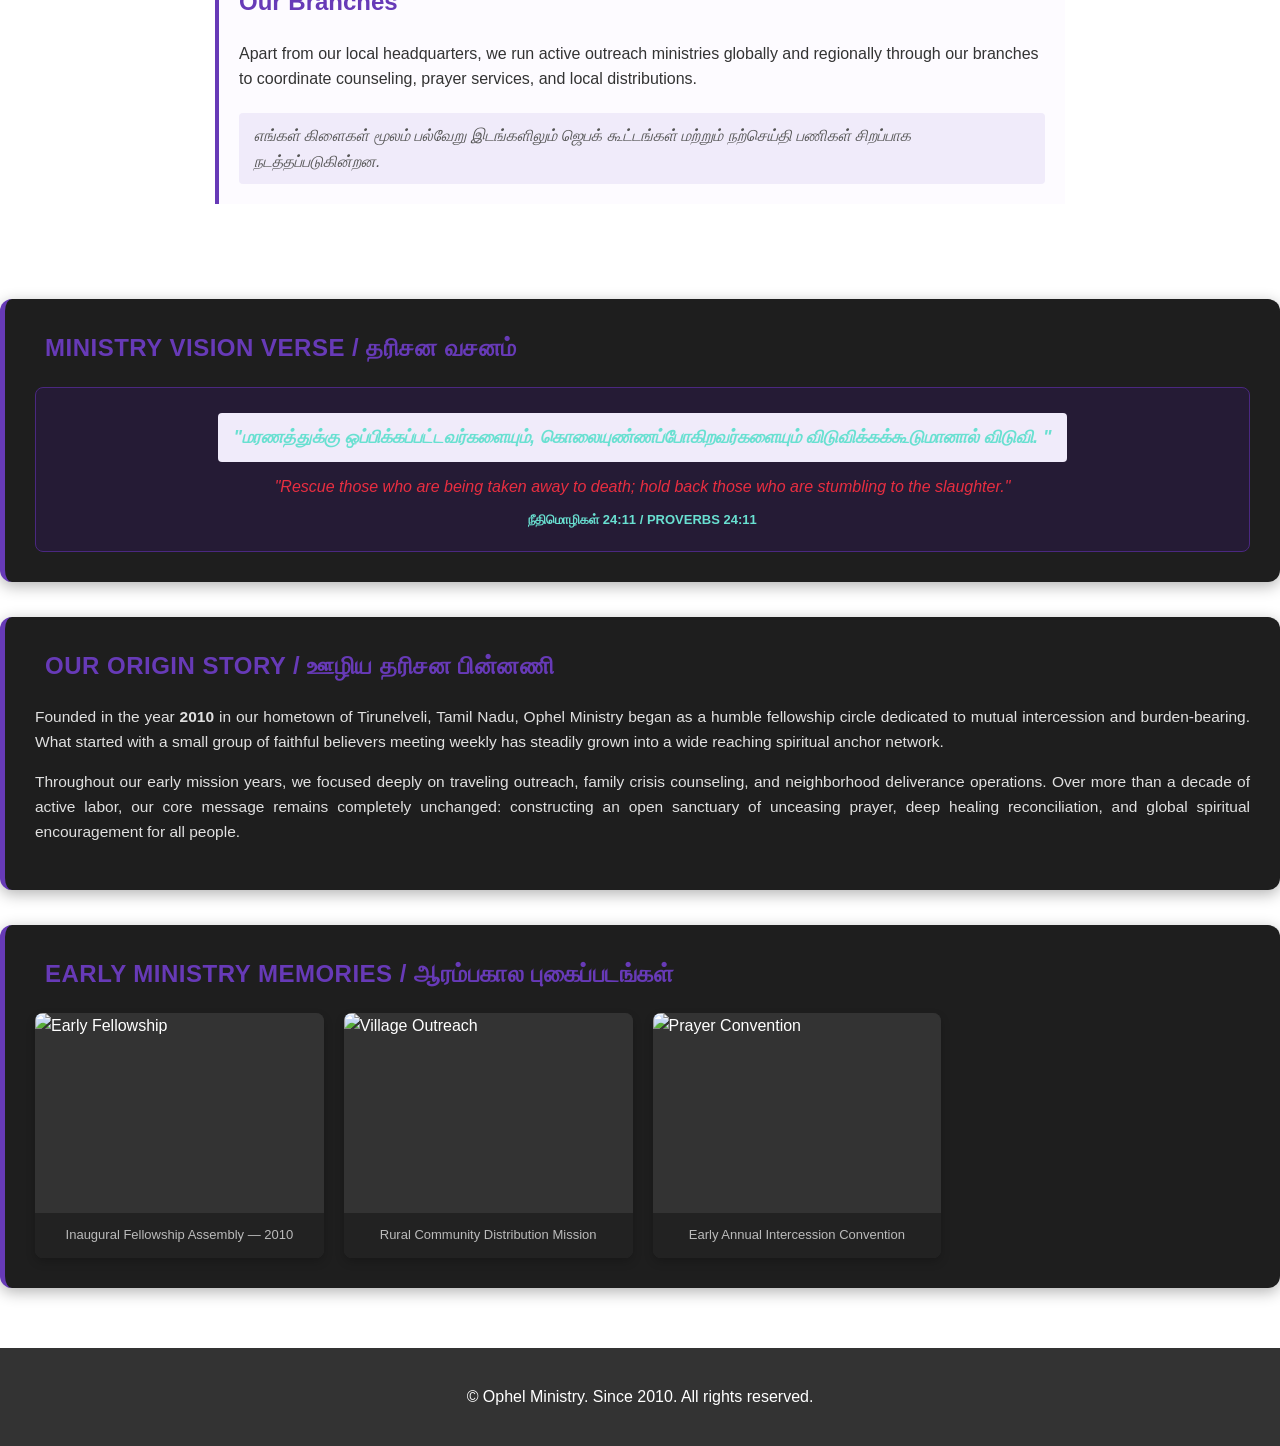
==== commit 01011e47: "Update About.html" ====
--- a/About.html
+++ b/About.html
@@ -165,7 +165,7 @@
     .add-card-section { background: #1e1e1e; padding: 30px; border-radius: 12px; margin: 35px 0; border-left: 5px solid #673ab7; box-shadow: 0 4px 15px rgba(0,0,0,0.3); font-family: 'Segoe UI', Tahoma, Geneva, Verdana, sans-serif; color: #fff; }
     .add-card-section h2 { margin-top: 0; color: #673ab7; font-size: 24px; text-transform: uppercase; letter-spacing: 0.5px; display: flex; align-items: center; gap: 10px; }
     .add-verse-box { background: #251b35; border: 1px solid #4a2880; border-radius: 8px; padding: 20px; margin-top: 15px; text-align: center; }
-    .add-verse-box .tamil-text { font-size: 18px; font-weight: 600; color: #e82e41 margin-bottom: 12px; line-height: 1.6; }
+    .add-verse-box .tamil-text { font-size: 18px; font-weight: 600; color:#69e0d1;margin-bottom: 12px; line-height: 1.6; }
     .add-verse-box .english-text { font-size: 16px; font-style: italic; color: #e82e41; }
     .add-verse-reference { display: block; font-size: 13px; font-weight: bold; color: #69e0d1; margin-top: 10px; text-transform: uppercase; }
     .add-origin-story { color: #e0e0e0; font-size: 15.5px; text-align: justify; line-height: 1.6; }
